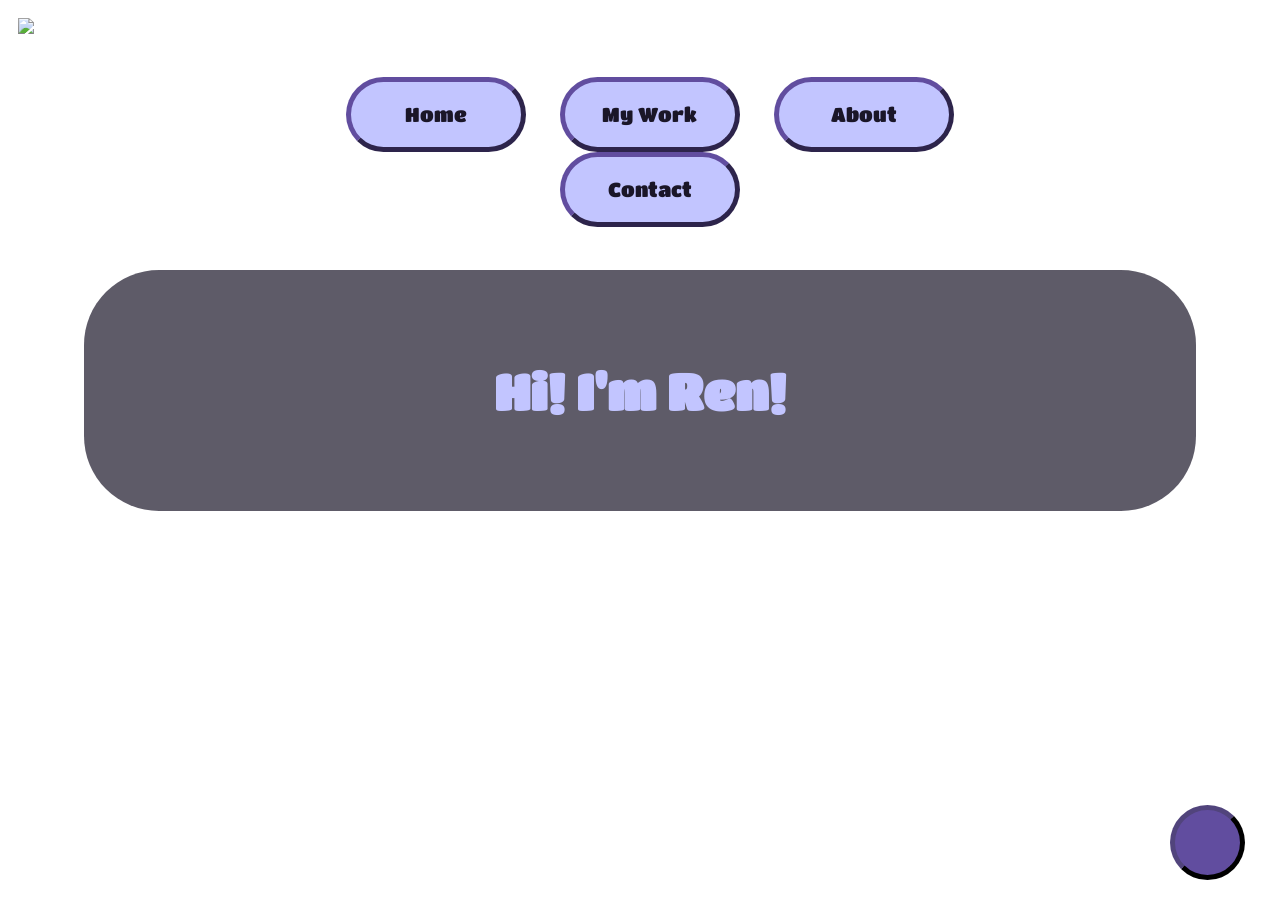
==== about.html @ 04c9b63b "Add files via upload" ====
<!DOCTYPE html>
<html lang="en">
    <title> Burnt Toast </title>
    <head>
        <meta charset="UTF-8">
        <meta name="viewport" content="width=device-width, initial-scale=1.0">
        <link rel="stylesheet" href="portfolio_style.css">
        <script src="portfolio.js" defer></script>
    </head>
    <body id="purple-bg">
        <header>
            <div>
                <img id="logo" src="images/logo_only.png"> 
            </div><br>
    

            <nav class="button-container">
                <button onclick="location.href='index.html'">Home</button>
                <button>My Work</button>
                <button onclick="location.href='about.html'">About</button>
                <button onclick="location.href='contact.html'">Contact</button>
            </nav>

        </header>

       <br>

        <div class="container">
            <h2>Hi! I'm Ren!</h2>
        </div>

        
        <button id="darkmode-btn" class="darkmode-btn"></button>
    </body>

</html>
---- portfolio_style.css ----
@import url('https://fonts.googleapis.com/css2?family=Titan+One&display=swap');
@import url('https://fonts.googleapis.com/css2?family=Nunito:ital,wght@0,200..1000;1,200..1000&display=swap');


:root{
    --background-image: 'images/busi\ card\ BEEG-01\ copy.png';
    --logo: "images/logo.png"
    --logo-only: "images/logo_only.png"
    --btn-background-colour: #ffffff
    --btn-border-colour: #c2c5ff
}

.light-mode{
    background-image: url('images/white-bg.png');
    --logo: "images/logo(purp).png"
    --logo-only: "images/logo_only(purp).png"
    --btn-background-colour: #614d9f
    --btn-border-colour: #1a1628
}


body {
    background-size: cover;
    background-position: center;
    background-repeat: no-repeat;
    background-attachment: fixed;
    
    height: 100vh;
    display: block;
    justify-content: center;
    align-items: center;

    cursor: url('images/forg.png'), auto;
}

#purple-bg {
    background-image: url('images/busi\ card\ BEEG-01\ copy.png');
}

#white-bg {
    background-image: url('images/white-bg.png');
}

button {
    width: 180px;
    height: 75px;
    margin-left: 15px;
    margin-right: 15px;
    border-radius: 75px;
    border-width: 5px;
    border-color: #614d9f;
    background-color: #c2c5ff;

    /*text*/
    color: #1a1628;
    font-family: 'Titan One';
    font-size: 20px;
    font-weight: 300;
}

button:hover {
    transform: scale(1.1);

    border-color: #c2c5ff;
    background-color: #ffffff;

    /*text*/
    color: #614d9f;
    font-family: 'Titan One';
    font-size: 20px;
    font-weight: 300;
}

.darkmode-btn {
    background-image: url(images/buttons/sun.png);
    background-size: 75%;
    background-position: center;
    background-repeat: no-repeat;
    background-color: #ffffff;
    border-color: #c2c5ff;

    width: 75px;
    height: 75px;
    display: block;
    position: fixed;

    bottom: 20px;
    right: 20px;
}

.contact-button {
    display: block;
    margin: 0;
    border: none;
    border-radius: 0px;
    width: 550px;
    height: 70px;

    background-color: rgba(0,0,0,0);
    background-size: 90%;
    background-position: left;
    background-repeat: no-repeat;
}

.contact-button:hover {
    transform: scale(1.2);
    background-color: rgba(0,0,0,0);
}

#youtube-btn {
    background-image: url('images/buttons/youtube.png');
}

#itch-btn {
    background-image: url('images/buttons/itch.png');
}

#bsky-btn {
    background-image: url('images/buttons/bsky.png');
}

header {
    top: 0;
    margin-top: 0;
    display: block;
    align-items: center;
    justify-content: center;
    width: 100%;
    padding: 10px;
}

header img {
    max-height: 240px;
    width: auto;
    display: block;
    margin: 0 auto 10px;
}

.logo {
    max-height: 240px;
    width: auto;
    display: block;
    margin: 0 auto 10px;
}

.title-container {
    margin: auto;
    width: 50%;
    height: 50px;
    border-radius: 75px;
    background-color: #1a1628;
    padding: 5px;

    justify-content: center;
    align-items: center;

    text-align: center;
    color: #c2c5ff;
    font-family: 'Nunito';
    font-weight: 600;
    font-size: 30px;
    line-height: 1.2;
}

.button-container {
    display: block;
    margin: auto;
    width: 60%;
    height: auto;
    padding: 15px;
    justify-content: space-between;
    align-items: center;

    text-align: center;
}

.contact-card {
    background-image: url('images/contact\ card\ blank.png');
    background-size: cover;
    background-position: center;
    background-repeat: no-repeat;

    align-items: flex-end;
    justify-content: flex-end;

    margin: 0 auto;
    margin-top: 5%;
    margin-bottom: 5%;
    display: flex;
    flex-direction: column;
    width: 120vh;
    height: 60vh;
    padding: 50px;
    border-radius: 65px;
}

.container {
    margin: 0 auto;
    display: block;
    width: 80%;
    padding: 50px;
    border-radius: 75px;
    background-color: rgba(26, 22, 40, .7);
}

h1 {
    text-align: center;
    color: #c2c5ff;
    font-family: 'Titan One';
    font-size: 70px;
}

h2 {
    text-align: center;
    color: #c2c5ff;
    font-family: 'Titan One';
    font-size: 50px;
}

h3 {
    margin-top: 5px;
    color: #c2c5ff;
    font-family: 'Nunito';
    font-weight: 600;
    font-size: 30px;
}

p {
    color: #c2c5ff;
    font-family: 'Nunito';
    font-weight: 300;
    font-size: 20px;
}
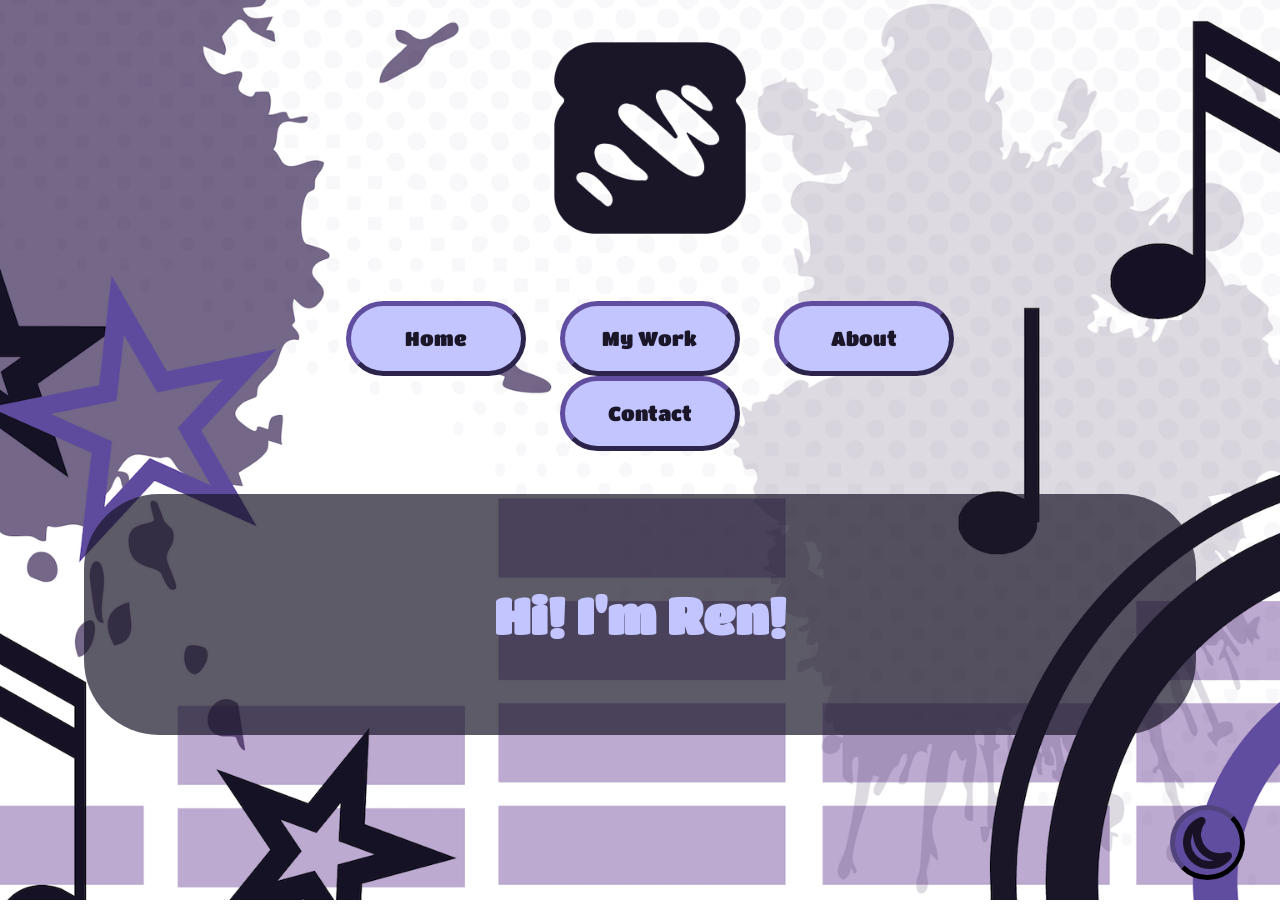
==== commit 3acd4dda: "Add favicon link to about.html" ====
--- a/about.html
+++ b/about.html
@@ -1,6 +1,7 @@
 <!DOCTYPE html>
 <html lang="en">
     <title> Burnt Toast </title>
+    <link rel="icon" type="img/png" href="images/logo_only.png">
     <head>
         <meta charset="UTF-8">
         <meta name="viewport" content="width=device-width, initial-scale=1.0">
@@ -33,4 +34,4 @@
         <button id="darkmode-btn" class="darkmode-btn"></button>
     </body>
 
-</html>+</html>
--- a/portfolio_style.css
+++ b/portfolio_style.css
@@ -39,6 +39,10 @@
 
 #white-bg {
     background-image: url('images/white-bg.png');
+}
+
+footer {
+    height: 50px;
 }
 
 button {
@@ -203,6 +207,76 @@
     background-color: rgba(26, 22, 40, .7);
 }
 
+.portfolio-grid {
+    display: grid;
+    grid-template-columns: 1fr 1fr 1fr;
+    grid-template-rows: 1fr 1fr 1fr;
+    row-gap: 5%;
+    column-gap: 5%;
+    align-content: center;
+    margin-bottom: 5%;
+}
+
+.portfolio-btn {
+    grid-area: unset;
+    background-image: unset;
+    background-size: cover;
+    background-repeat: no-repeat;
+    background-position: center;
+    display: flex;
+    justify-content: center;
+    align-items: center;
+    border-width: 0px;
+
+    margin-left: 0px;
+    margin-right: 0px;
+    margin-top: 0px;
+    margin-bottom: 0px;
+
+    aspect-ratio: 1 / 1;
+    width: 100%;
+    padding-top: 100%;
+}
+
+#work-1{
+    background-image: url('images/crab.jpg');
+}
+
+#work-2{
+    background-image: url('images/forg.png');
+    background-size: contain;
+}
+
+#work-3{
+    background-image: url('images/nyan-cat.gif');
+}
+
+#work-4{
+    background-image: unset;
+}
+
+#work-5{
+    background-image: unset;
+}
+
+#work-6{
+    background-image: unset;
+}
+
+#work-7{
+    background-image: unset;
+}
+
+#work-8{
+    background-image: unset;
+}
+
+#work-9{
+    background-image: unset;
+}
+
+
+
 h1 {
     text-align: center;
     color: #c2c5ff;
@@ -230,4 +304,4 @@
     font-family: 'Nunito';
     font-weight: 300;
     font-size: 20px;
-}+}
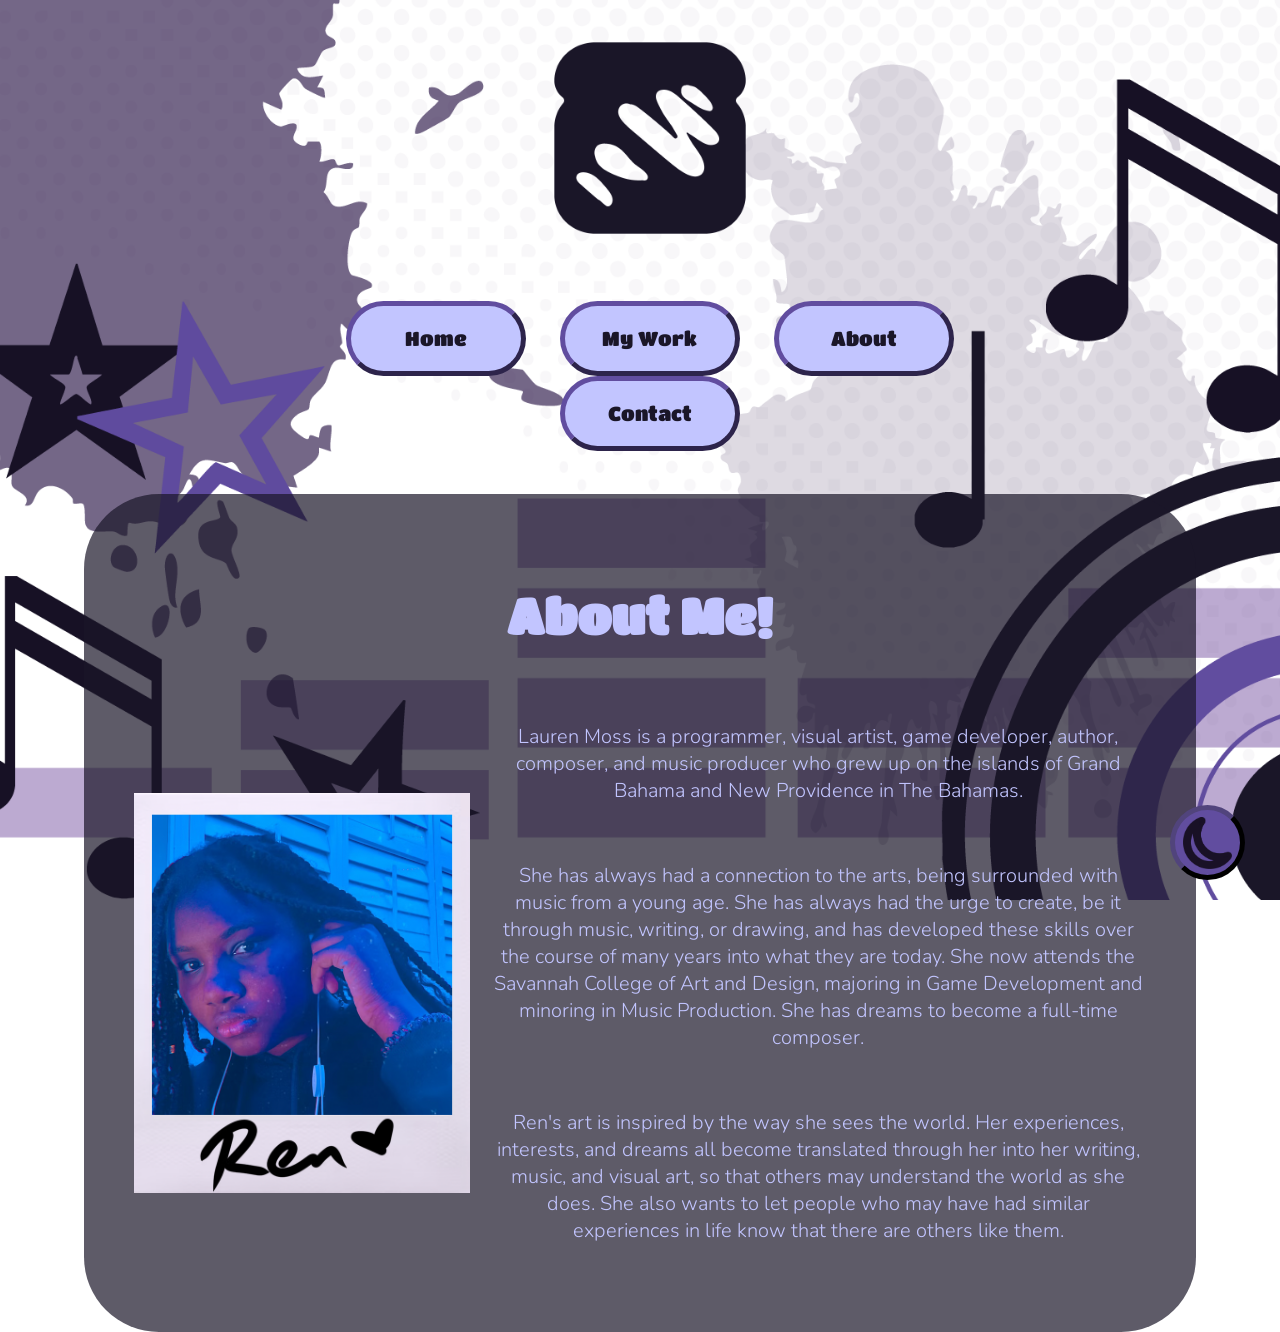
==== commit 1e92e8ad: "Revise 'About Me' section with new content Updated the content in the 'About Me' section to provide " ====
--- a/about.html
+++ b/about.html
@@ -27,7 +27,16 @@
        <br>
 
         <div class="container">
-            <h2>Hi! I'm Ren!</h2>
+            <h2>About Me!</h2>
+            <br>
+            <div style="display: flex; align-items: center;">
+                <img src="images/polaroid.png" alt="a polaroid photo of Lauren" height="400px">
+                <div style="display: block; padding-left: 2%;">
+                    <p>Lauren Moss is a programmer, visual artist, game developer, author, composer, and music producer who grew up on the islands of Grand Bahama and New Providence in The Bahamas.</p><br>
+                    <p>She has always had a connection to the arts, being surrounded with music from a young age. She has always had the urge to create, be it through music, writing, or drawing, and has developed these skills over the course of many years into what they are today. She now attends the Savannah College of Art and Design, majoring in Game Development and minoring in Music Production. She has dreams to become a full-time composer.</p><br>
+                    <p>Ren's art is inspired by the way she sees the world. Her experiences, interests, and dreams all become translated through her into her writing, music, and visual art, so that others may understand the world as she does. She also wants to let people who may have had similar experiences in life know that there are others like them.</p><br>
+                </div>
+            </div>
         </div>
 
         
--- a/portfolio_style.css
+++ b/portfolio_style.css
@@ -3,7 +3,7 @@
 
 
 :root{
-    --background-image: 'images/busi\ card\ BEEG-01\ copy.png';
+    --background-image: 'images/purp-bg.png';
     --logo: "images/logo.png"
     --logo-only: "images/logo_only.png"
     --btn-background-colour: #ffffff
@@ -34,7 +34,7 @@
 }
 
 #purple-bg {
-    background-image: url('images/busi\ card\ BEEG-01\ copy.png');
+    background-image: url('images/purp-bg.png');
 }
 
 #white-bg {
@@ -205,10 +205,15 @@
     padding: 50px;
     border-radius: 75px;
     background-color: rgba(26, 22, 40, .7);
+    text-align: center;
+    justify-content: center;
+    align-items: center;
 }
 
 .portfolio-grid {
+    margin: 0 auto;
     display: grid;
+    width: 90%;
     grid-template-columns: 1fr 1fr 1fr;
     grid-template-rows: 1fr 1fr 1fr;
     row-gap: 5%;
@@ -228,51 +233,130 @@
     align-items: center;
     border-width: 0px;
 
-    margin-left: 0px;
-    margin-right: 0px;
-    margin-top: 0px;
-    margin-bottom: 0px;
+    margin: 0px;
 
     aspect-ratio: 1 / 1;
-    width: 100%;
-    padding-top: 100%;
+    width: 85%;
+    padding-top: 85%;
 }
 
 #work-1{
-    background-image: url('images/crab.jpg');
+    background-image: url('images/perks-of-being-a-wallflower-thumbnail.png');
 }
 
 #work-2{
-    background-image: url('images/forg.png');
+    background-image: url('images/soeur-celeste-thumbnail.png');
     background-size: contain;
 }
 
 #work-3{
-    background-image: url('images/nyan-cat.gif');
+    background-image: url('images/chef-saltbaker-thumbnail.png');
 }
 
 #work-4{
-    background-image: unset;
+    background-image: url('images/nimona-thumbnail.png');
 }
 
 #work-5{
-    background-image: unset;
+    background-image: url('images/hollow-knight-thumbnail.png');
 }
 
 #work-6{
-    background-image: unset;
+    background-image: url('images/wall-e-thumbnail.png');
 }
 
 #work-7{
-    background-image: unset;
+    background-image: url('images/wreck-it-relph-thumbnail.png');
 }
 
 #work-8{
-    background-image: unset;
+    background-image: url('images/lost-in-the-sauce-thumbnail.png');
 }
 
 #work-9{
-    background-image: unset;
+    background-image: url('images/painting-day-thumbnail.png');
+}
+
+.article-grid {
+    background-color: #614d9f;
+    margin: 0 auto;
+    display: grid;
+    width: 90%;
+    grid-template-columns: 1fr 1fr 1fr 1fr 1fr;
+    grid-template-rows: 1fr 1fr 1fr 1fr 1fr;
+    row-gap: 5%;
+    column-gap: 5%;
+    align-content: center;
+    margin-bottom: 5%;
+}
+
+.article-grid img {
+    border-radius: 75px;
+}
+
+.popup {
+      margin: 70px auto;
+      width: 500px;
+      position:fixed;
+      justify-self: center;
+      align-self: center;
+      z-index: 999;
+      background: transparent;
+}
+.overlay {
+    position: fixed;
+    background-color: rgba(0, 0, 0, 0.5);
+    top: 0;
+    bottom: 0;
+    left: 0;
+    right: 0;
+    visibility: hidden;
+    opacity: 0;
+    z-index: -1;
+
+    display: flex;
+    align-items: center;
+    justify-content: center;
+}
+.overlay:target {
+    visibility: visible;
+    opacity: 1;
+    z-index: 999;
+}
+
+.video-window {
+    background-color: #c2c5ff;
+    border: 3px solid #1a1628;
+    border-top: 0px;
+    border-radius: 0px 0px 15px 15px;
+    height: auto;
+    width: 600px;
+    padding: 20px 10px;
+    display: flex;
+
+    justify-content: center;
+    align-items: center;
+}
+.window-top {
+    background-color: #614d9f;
+    border: 3px solid #1a1628;
+    border-radius: 15px 15px 0px 0px;
+    height: 50px;
+    width: 600px;
+    padding: 0px 10px;
+    display: flex;
+
+    justify-content: right;
+    align-items: center;
+}
+
+.close-btn {
+    background-color: #c2c5ff;
+    border: 3px solid #1a1628;
+    border-radius: 5px;
+    width: auto;
+    height: auto;
+    z-index: 999;
 }
 
 
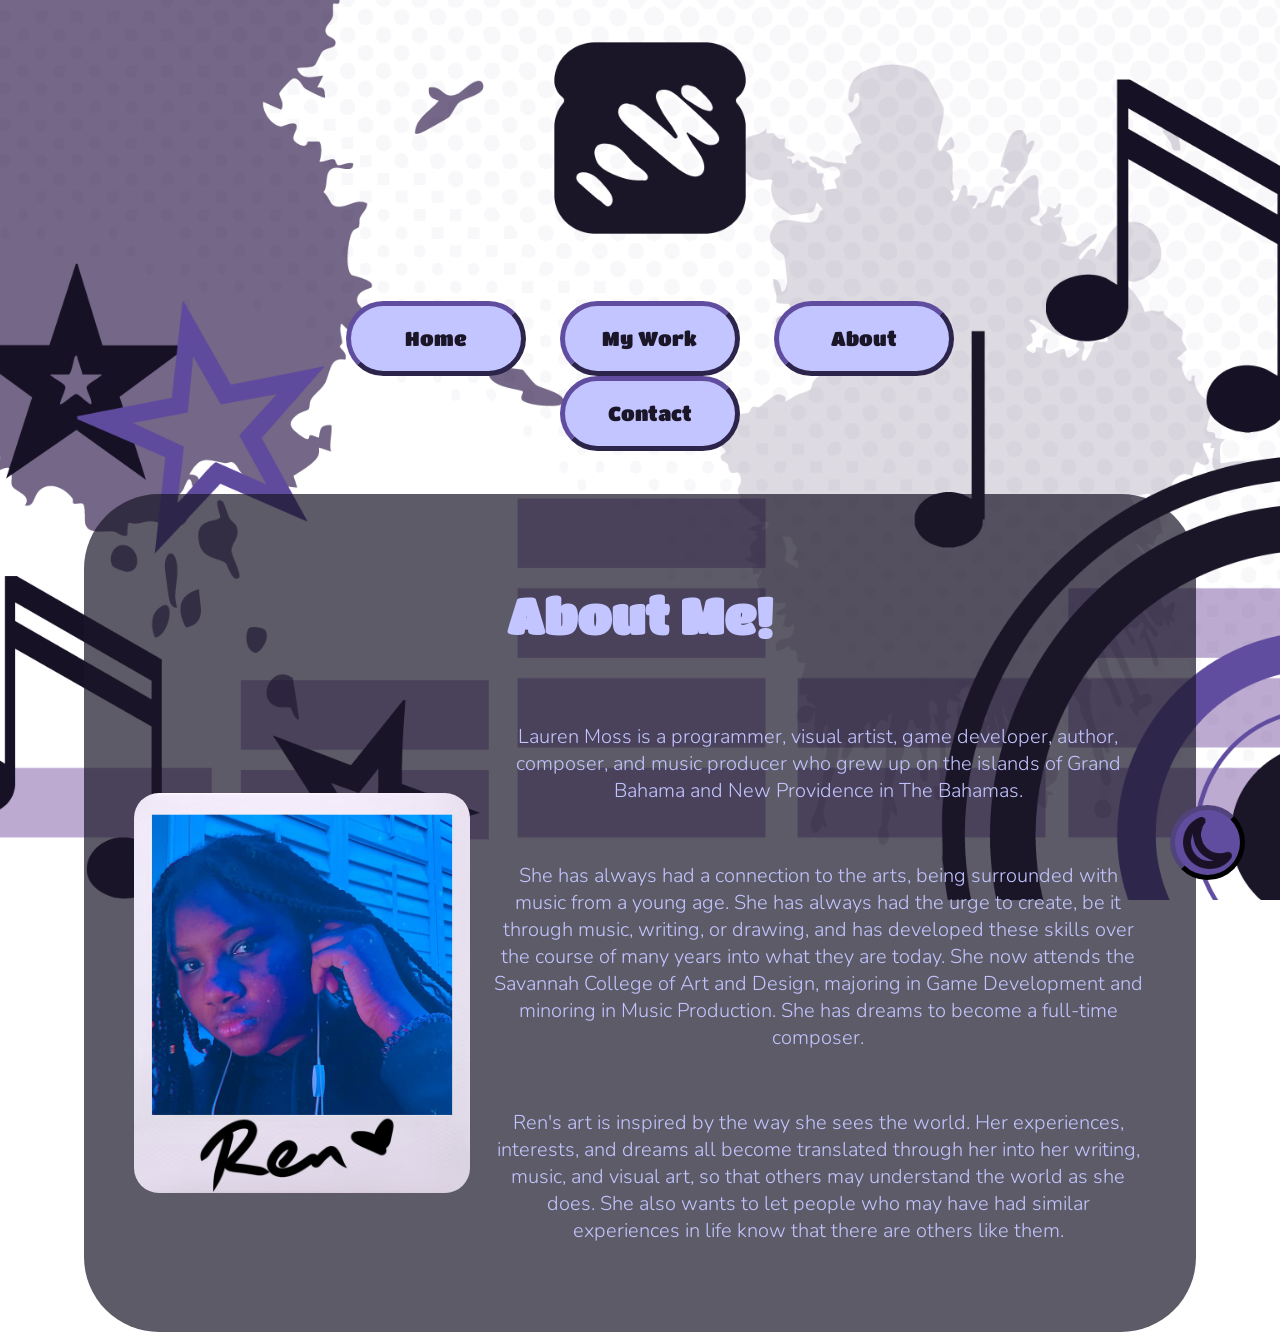
==== commit 9ec0b4c9: "Enhance about.html with audio and image styles Added audio element for button sound and improved ima" ====
--- a/about.html
+++ b/about.html
@@ -17,7 +17,7 @@
 
             <nav class="button-container">
                 <button onclick="location.href='index.html'">Home</button>
-                <button>My Work</button>
+                <button onclick="location.href='my-works.html'">My Work</button>
                 <button onclick="location.href='about.html'">About</button>
                 <button onclick="location.href='contact.html'">Contact</button>
             </nav>
@@ -30,7 +30,7 @@
             <h2>About Me!</h2>
             <br>
             <div style="display: flex; align-items: center;">
-                <img src="images/polaroid.png" alt="a polaroid photo of Lauren" height="400px">
+                <img src="images/polaroid.png" alt="a polaroid photo of Lauren" height="400px" style="border-radius: 25px;">
                 <div style="display: block; padding-left: 2%;">
                     <p>Lauren Moss is a programmer, visual artist, game developer, author, composer, and music producer who grew up on the islands of Grand Bahama and New Providence in The Bahamas.</p><br>
                     <p>She has always had a connection to the arts, being surrounded with music from a young age. She has always had the urge to create, be it through music, writing, or drawing, and has developed these skills over the course of many years into what they are today. She now attends the Savannah College of Art and Design, majoring in Game Development and minoring in Music Production. She has dreams to become a full-time composer.</p><br>
@@ -40,6 +40,7 @@
         </div>
 
         
+        <audio id="btn-sound" src="button.wav"></audio>
         <button id="darkmode-btn" class="darkmode-btn"></button>
     </body>
 
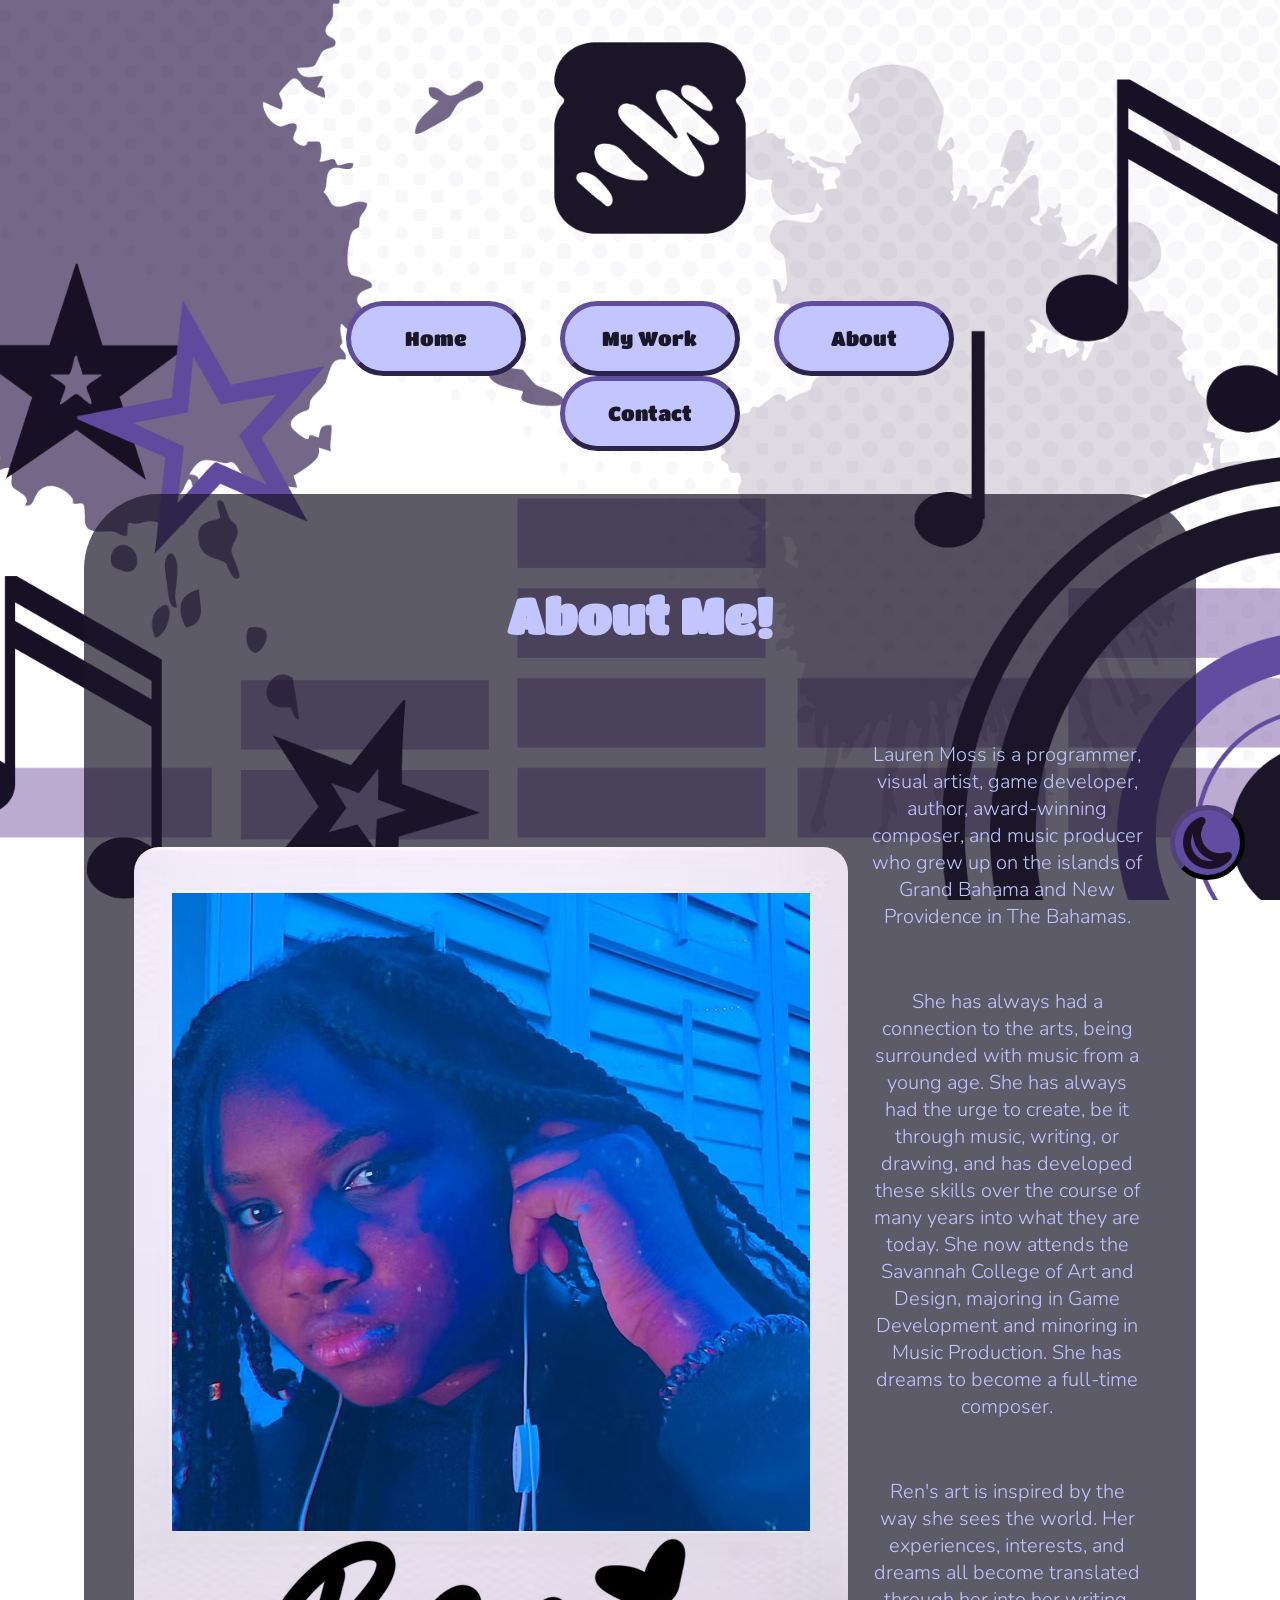
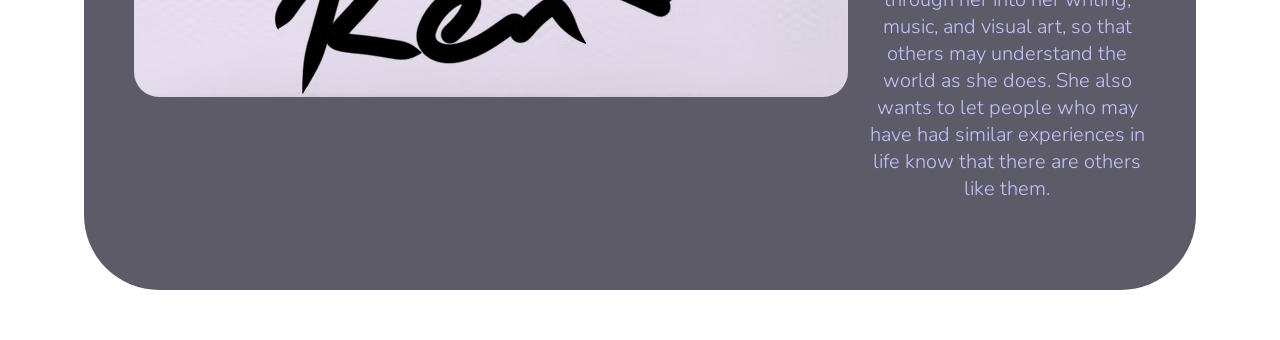
==== commit 40d7650e: "Revise About Me section with new layout and details Updated the about section with a new image layou" ====
--- a/about.html
+++ b/about.html
@@ -29,10 +29,11 @@
         <div class="container">
             <h2>About Me!</h2>
             <br>
-            <div style="display: flex; align-items: center;">
-                <img src="images/polaroid.png" alt="a polaroid photo of Lauren" height="400px" style="border-radius: 25px;">
+            <div class="section">
+                <img src="images/polaroid.png" alt="a polaroid photo of Lauren" width="95%" style="border-radius: 25px;">
                 <div style="display: block; padding-left: 2%;">
-                    <p>Lauren Moss is a programmer, visual artist, game developer, author, composer, and music producer who grew up on the islands of Grand Bahama and New Providence in The Bahamas.</p><br>
+                    <br>
+                    <p>Lauren Moss is a programmer, visual artist, game developer, author, award-winning composer, and music producer who grew up on the islands of Grand Bahama and New Providence in The Bahamas.</p><br>
                     <p>She has always had a connection to the arts, being surrounded with music from a young age. She has always had the urge to create, be it through music, writing, or drawing, and has developed these skills over the course of many years into what they are today. She now attends the Savannah College of Art and Design, majoring in Game Development and minoring in Music Production. She has dreams to become a full-time composer.</p><br>
                     <p>Ren's art is inspired by the way she sees the world. Her experiences, interests, and dreams all become translated through her into her writing, music, and visual art, so that others may understand the world as she does. She also wants to let people who may have had similar experiences in life know that there are others like them.</p><br>
                 </div>
@@ -42,6 +43,7 @@
         
         <audio id="btn-sound" src="button.wav"></audio>
         <button id="darkmode-btn" class="darkmode-btn"></button>
+        <footer></footer>
     </body>
 
 </html>
--- a/portfolio_style.css
+++ b/portfolio_style.css
@@ -75,6 +75,71 @@
     font-weight: 300;
 }
 
+.wide-button {
+    background-color: #c2c5ff;
+    border: solid;
+    border-radius: 0;
+    border-width: 2px;
+    border-color: #1a1628;
+
+    width: 100%;
+    margin: 0;
+    align-items: center;
+    justify-content: left;
+
+    font-size: 50px;
+    font-family: 'Nunito';
+    font-weight: 600;
+}
+
+.wide-button:hover {
+    transform: scale(1.1);
+
+    border-color: #c2c5ff;
+    background-color: #ffffff;
+
+    /*text*/
+    color: #614d9f;
+    font-family: 'Nunito';
+    font-size: 55px;
+    font-weight:900;
+}
+
+.wide-button-O {
+    background-color: #cbcbcb;
+    border: solid;
+    border-radius: 0;
+    border-width: 2px;
+    border-color: #1a1628;
+
+    width: 100%;
+    margin: 0;
+    align-items: center;
+    justify-content: left;
+
+    font-size: 50px;
+    font-family: 'Nunito';
+    font-weight: 600;
+}
+
+.wide-button-O:hover {
+    transform: scale(1);
+    background-color: #cbcbcb;
+    border: solid;
+    border-radius: 0;
+    border-width: 2px;
+    border-color: #1a1628;
+
+    width: 100%;
+    margin: 0;
+    align-items: center;
+    justify-content: left;
+
+    font-size: 50px;
+    font-family: 'Nunito';
+    font-weight: 600;
+}
+
 .darkmode-btn {
     background-image: url(images/buttons/sun.png);
     background-size: 75%;
@@ -192,7 +257,7 @@
     margin-bottom: 5%;
     display: flex;
     flex-direction: column;
-    width: 120vh;
+    width: 70%;
     height: 60vh;
     padding: 50px;
     border-radius: 65px;
@@ -238,6 +303,42 @@
     aspect-ratio: 1 / 1;
     width: 85%;
     padding-top: 85%;
+}
+
+.contact-container {
+
+    background-color: #1a1628;
+
+    margin: 0 auto;
+    margin-top: 5%;
+    margin-bottom: 5%;
+    display: flex;
+    flex-direction: column;
+    width: 70%;
+    height: 60%;
+    padding: 50px;
+    border-radius: 65px;
+    gap: 20px;
+    
+}
+
+.input-slot {
+    width: 50%;
+    margin: .5%;
+    border-radius: 15px;
+    border: #c2c5ff 3px solid;
+    outline: none;
+    padding: 5px;
+    padding-left: 8px;
+    
+
+    font-family: 'Nunito';
+    font-size: 20px;
+    color: #614d9f;
+}
+
+.input-slot:focus {
+    border: 5px solid #614d9f;
 }
 
 #work-1{
@@ -295,9 +396,9 @@
 }
 
 .popup {
-      margin: 70px auto;
+      margin: 0 auto;
       width: 500px;
-      position:fixed;
+      position: fixed;
       justify-self: center;
       align-self: center;
       z-index: 999;
@@ -332,6 +433,7 @@
     height: auto;
     width: 600px;
     padding: 20px 10px;
+    margin: 0 auto;
     display: flex;
 
     justify-content: center;
@@ -344,6 +446,7 @@
     height: 50px;
     width: 600px;
     padding: 0px 10px;
+    margin: 0 auto;
     display: flex;
 
     justify-content: right;
@@ -359,6 +462,10 @@
     z-index: 999;
 }
 
+.section {
+    display: flex; 
+    align-items: center;
+}
 
 
 h1 {
@@ -389,3 +496,321 @@
     font-weight: 300;
     font-size: 20px;
 }
+
+@media only screen and (max-width: 414px ){
+    body {
+        background-size: cover;
+        background-position: center;
+        background-repeat: no-repeat;
+        background-attachment: local;
+        
+        height: 150%;
+
+    }
+    
+    button {
+        width: 24%;
+        height: 50px;
+        margin-left: 0;
+        margin-right: 0;
+        border-radius: 15px;
+
+        /*text*/
+        font-size: 15px;
+    }
+
+    button:hover {
+        transform: scale(1.1);
+
+        /*text*/
+        font-size: 17px;
+    }
+
+    .wide-button {
+        background-color: #c2c5ff;
+        border: solid;
+        border-radius: 0;
+        border-width: 2px;
+        border-color: #1a1628;
+
+        width: 100%;
+        margin: 0;
+        align-items: center;
+        justify-content: left;
+
+        font-size: 25px;
+        font-family: 'Nunito';
+        font-weight: 600;
+    }
+
+    .wide-button:hover {
+        transform: scale(1.1);
+
+        border-color: #c2c5ff;
+        background-color: #ffffff;
+
+        /*text*/
+        color: #614d9f;
+        font-family: 'Nunito';
+        font-size: 55px;
+        font-weight:900;
+    }
+
+    .wide-button-O {
+        background-color: #cbcbcb;
+        border: solid;
+        border-radius: 0;
+        border-width: 2px;
+        border-color: #1a1628;
+
+        width: 100%;
+        margin: 0;
+        align-items: center;
+        justify-content: left;
+
+        font-size: 50px;
+        font-family: 'Nunito';
+        font-weight: 600;
+    }
+
+    .wide-button-O:hover {
+        transform: scale(1);
+        background-color: #cbcbcb;
+        border: solid;
+        border-radius: 0;
+        border-width: 2px;
+        border-color: #1a1628;
+
+        width: 100%;
+        margin: 0;
+        align-items: center;
+        justify-content: left;
+
+        font-size: 50px;
+        font-family: 'Nunito';
+        font-weight: 600;
+    }
+
+    .darkmode-btn {
+        border-radius: 75px;
+    }
+
+    .contact-button {
+        margin: 0;
+        border-radius: 0px;
+        width: 60%;
+        height: 20px;
+
+        background-size: 90%;
+        background-position: left;
+        background-repeat: no-repeat;
+    }
+
+    .contact-button:hover {
+        transform: scale(1.2);
+        background-color: rgba(0,0,0,0);
+    }
+
+    header {
+        top: 0;
+        margin-top: 0;
+        display: block;
+        align-items: center;
+        justify-content: center;
+        width: 100%;
+        padding: 10px;
+    }
+
+    header img {
+        max-height: 120px;
+        width: auto;
+        display: block;
+        margin: 0 auto 10px;
+    }
+
+    .logo {
+        max-height: 240px;
+        width: auto;
+        display: block;
+        margin: 0 auto 10px;
+    }
+
+    .title-container {
+        margin: auto;
+        width: 50%;
+        height: 50px;
+        border-radius: 75px;
+        background-color: #1a1628;
+        padding: 5px;
+
+        justify-content: center;
+        align-items: center;
+
+        text-align: center;
+        color: #c2c5ff;
+        font-family: 'Nunito';
+        font-weight: 600;
+        font-size: 30px;
+        line-height: 1.2;
+    }
+
+    .button-container {
+        display: flex;
+        margin: auto;
+        width: 90%;
+        height: auto;
+        padding: 15px;
+        justify-content: space-between;
+        align-items: center;
+
+        text-align: center;
+    }
+
+    .contact-card {
+        width: 90%;
+        height: 190px;
+        padding: 0px 0px 30px 25px;
+        border-radius: 25px;
+    }
+
+    .container {
+        margin: 0 auto;
+        display: block;
+        width: 80%;
+        padding: 25px;
+        border-radius: 50px;
+        background-color: rgba(26, 22, 40, .7);
+        text-align: center;
+        justify-content: center;
+        align-items: center;
+    }
+
+    .portfolio-grid {
+        margin: 0 auto;
+        display: grid;
+        width: 98%;
+        grid-template-columns: 1fr 1fr 1fr;
+        grid-template-rows: 1fr 1fr 1fr;
+        row-gap: 5%;
+        column-gap: 5%;
+        align-content: center;
+        margin-bottom: 5%;
+    }
+
+    .portfolio-btn {
+        grid-area: unset;
+        background-image: unset;
+        background-size: cover;
+        background-repeat: no-repeat;
+        background-position: center;
+        display: flex;
+        justify-content: center;
+        align-items: center;
+        border-width: 0px;
+
+        margin: 0px;
+
+        aspect-ratio: 1 / 1;
+        width: 95%;
+        padding-top: 95%;
+    }
+
+    .input-slot {
+        width: 90%;
+        margin: 2%;
+    }
+
+    .article-grid {
+        background-color: #614d9f;
+        margin: 0 auto;
+        display: grid;
+        width: 90%;
+        grid-template-columns: 1fr 1fr 1fr 1fr 1fr;
+        grid-template-rows: 1fr 1fr 1fr 1fr 1fr;
+        row-gap: 5%;
+        column-gap: 5%;
+        align-content: center;
+        margin-bottom: 5%;
+    }
+
+    .article-grid img {
+        border-radius: 75px;
+    }
+
+    .popup {
+        margin: 0 auto;
+        width: 20%;
+        position: fixed;
+        left: 50px;
+        justify-self: center;
+        align-self: center;
+    }
+
+    .video-window {
+        background-color: #c2c5ff;
+        border: 3px solid #1a1628;
+        border-top: 0px;
+        border-radius: 0px 0px 15px 15px;
+        height: auto;
+        width: 300px;
+        padding: 20px 10px;
+        display: flex;
+
+        justify-content: center;
+        align-items: center;
+    }
+    .window-top {
+        border-radius: 15px 15px 0px 0px;
+        height: 30px;
+        width: 300px;
+        padding: 0px 10px;
+        display: flex;
+
+        justify-content: right;
+        align-items: center;
+    }
+
+    .close-btn {
+        border-radius: 5px;
+        width: auto;
+        height: auto;
+        z-index: 999;
+    }
+    
+    .section {
+        display: block;
+    }
+
+    .videoo {
+        width: 280px;
+        height: auto;
+    }
+
+    h1{
+        font-size: 40px;
+    }
+
+    h2{
+        font-size: 30px;
+    }
+
+    h3 {
+        margin-top: 10px;
+        color: #c2c5ff;
+        font-family: 'Nunito';
+        font-weight: 600;
+        font-size: 20px;
+    }
+
+    p {
+        color: #c2c5ff;
+        font-family: 'Nunito';
+        font-weight: 300;
+        font-size: 15px;
+    }
+    .title-container {
+        width: 98%;
+    }
+
+    
+}
